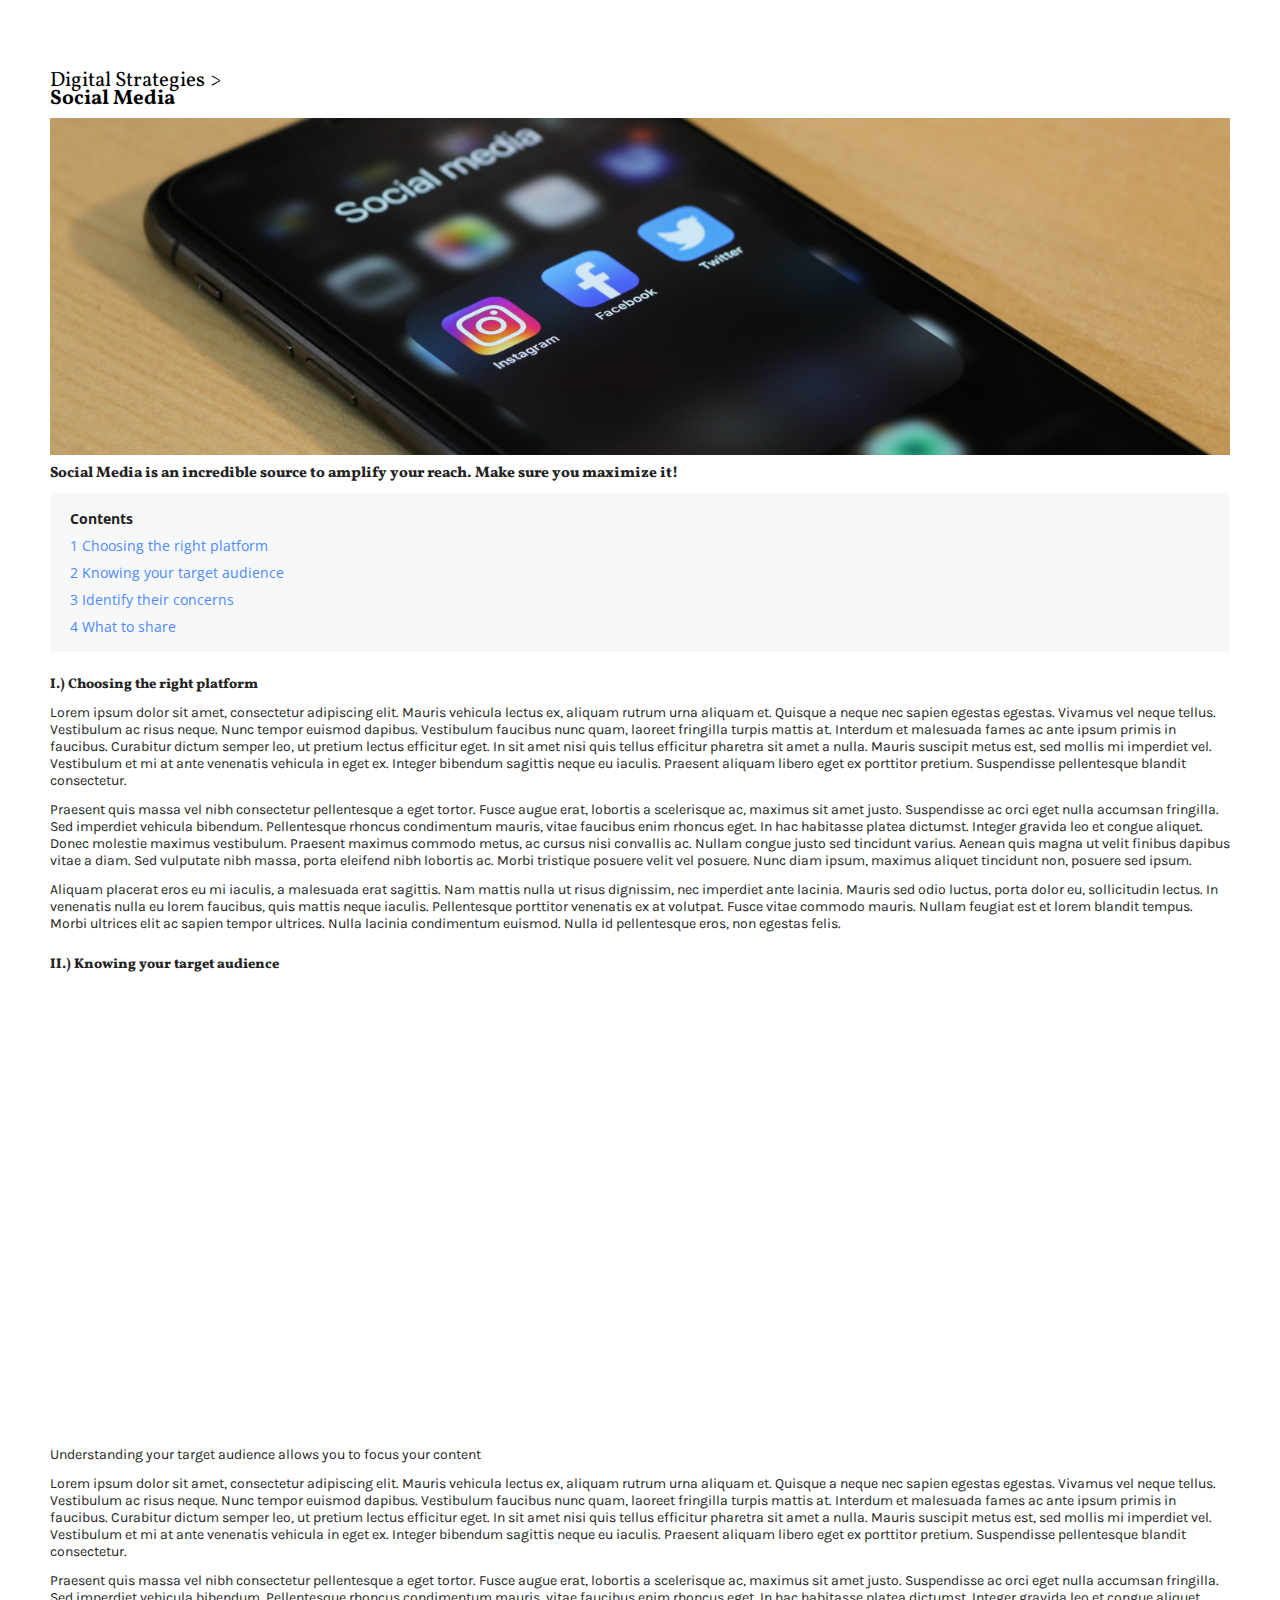
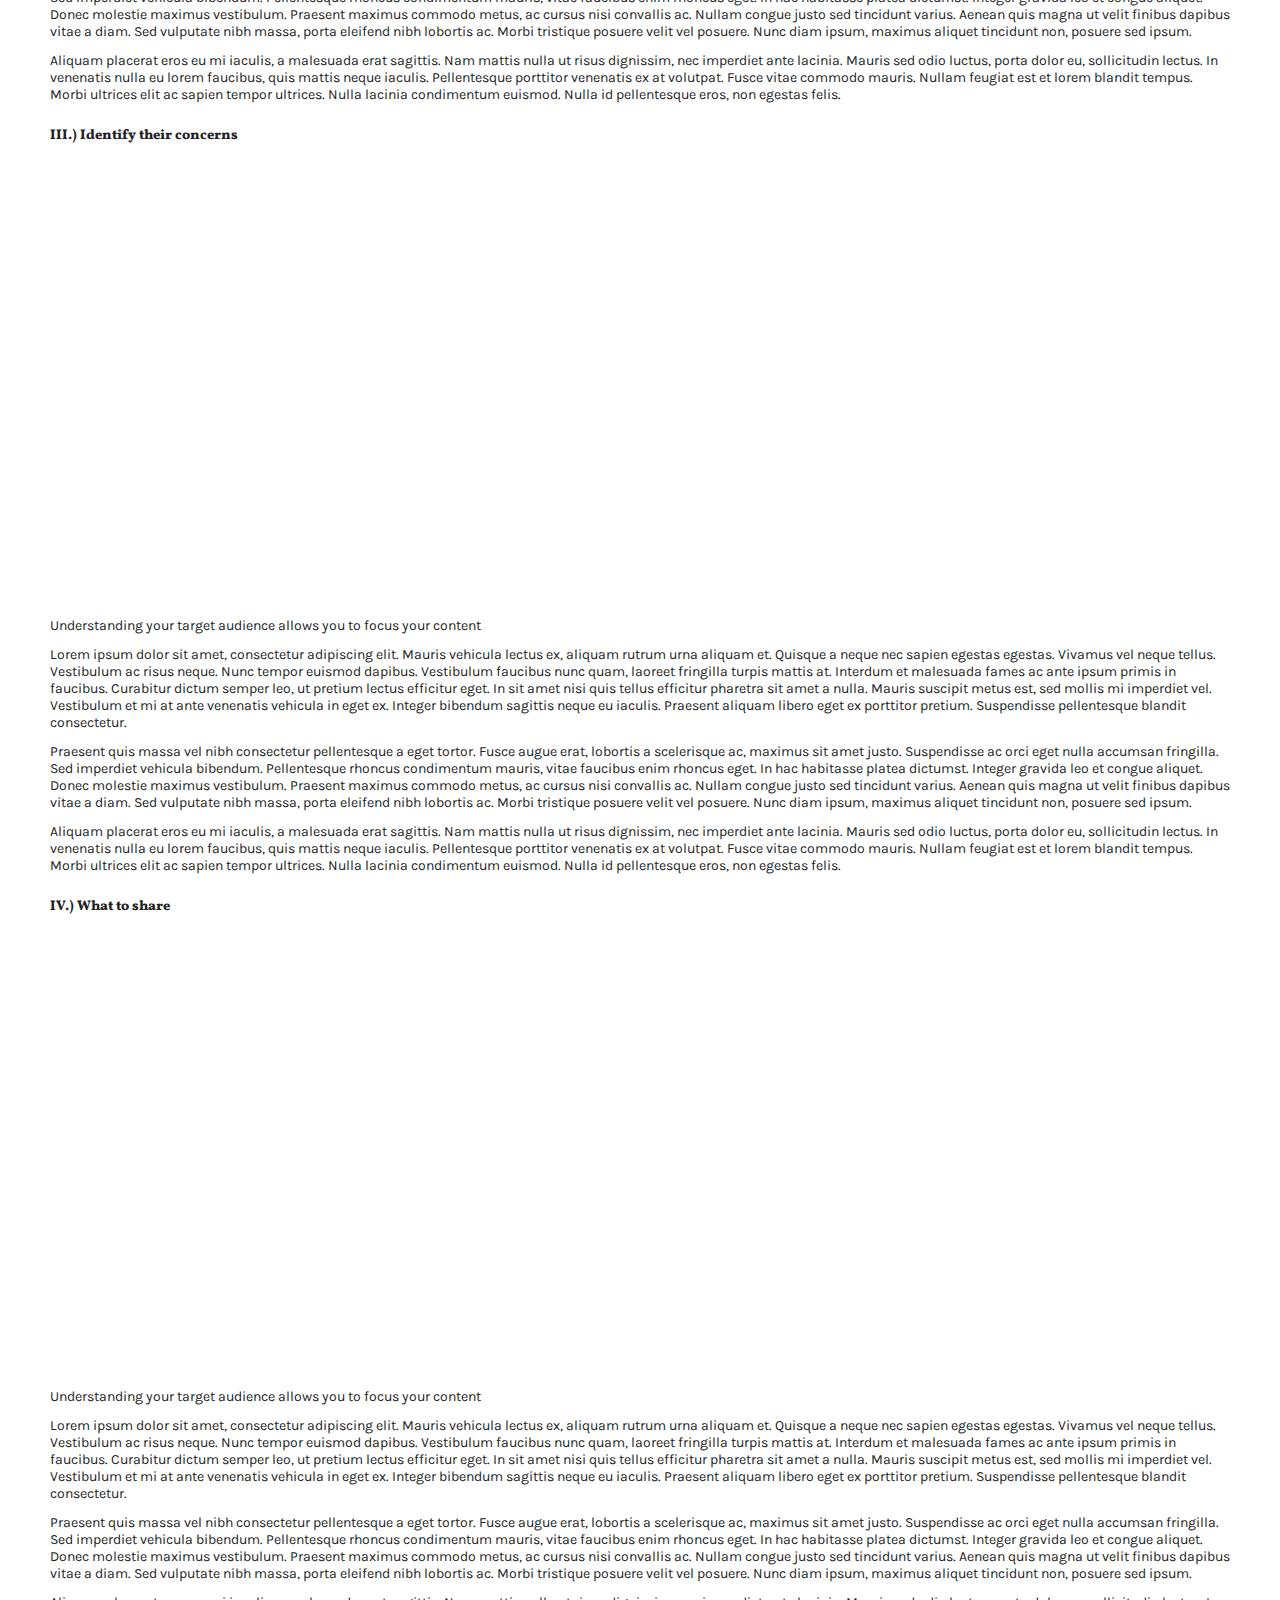
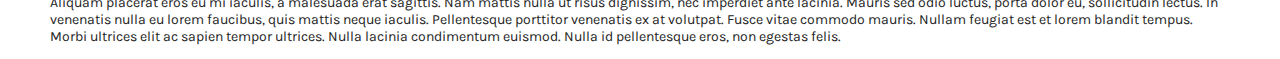
==== social-media.html @ 90b17397 "Merge pull request #20 from triciamedina/article-page" ====
<!DOCTYPE html>
<html lang="en">
    <head>
        <meta charset="UTF-8">
        <meta name="viewport" content="width=device-width, initial-scale=1.0">
        <meta name="description" content="Small business campaign">
        <link rel="stylesheet" type="text/css" href="css/style.css">
        <link rel="icon" type="image/png" href="images/favicon.ico">
        <title>Amplify Your Voice! | Social Media</title>
    </head>
  
    <body>
        <header>
            <!-- Nav Bar -->
            <div id="nav-bar-container"></div>
        </header>

        <main class="desktop-max-width article-main">

            <section class="article-hero">

                <ol class="breadcrumb">
                    <li>Digital Strategies</li>
                    <li>Social Media</li>
                </ol>

                <div class="article-hero--image social-media"></div>

                <h1>
                    Social Media is an incredible source to amplify your reach. Make sure you maximize it!
                </h1>

            </section>

            <section class="article-nav-box">

                <h2>Contents</h2>

                <nav class="article-nav">
                    <ol>
                        <li>
                            <a href="#choosing-platform">1 Choosing the right platform</a>
                        </li>
                        <li>
                            <a href="#target-audience">2 Knowing your target audience</a>
                        </li>
                        <li>
                            <a href="#identify-concerns">3 Identify their concerns</a>
                        </li>
                        <li>
                            <a href="#share">4 What to share</a>
                        </li>
                    </ol>
                </nav>

            </section>

            <section id="choosing-platform" class="article-section">
                <h2>I.) Choosing the right platform</h2>
                <p>Lorem ipsum dolor sit amet, consectetur adipiscing elit. Mauris vehicula lectus ex, aliquam rutrum urna aliquam et. Quisque a neque nec sapien egestas egestas. Vivamus vel neque tellus. Vestibulum ac risus neque. Nunc tempor euismod dapibus. Vestibulum faucibus nunc quam, laoreet fringilla turpis mattis at. Interdum et malesuada fames ac ante ipsum primis in faucibus. Curabitur dictum semper leo, ut pretium lectus efficitur eget. In sit amet nisi quis tellus efficitur pharetra sit amet a nulla. Mauris suscipit metus est, sed mollis mi imperdiet vel. Vestibulum et mi at ante venenatis vehicula in eget ex. Integer bibendum sagittis neque eu iaculis. Praesent aliquam libero eget ex porttitor pretium. Suspendisse pellentesque blandit consectetur. </p>
                <p>Praesent quis massa vel nibh consectetur pellentesque a eget tortor. Fusce augue erat, lobortis a scelerisque ac, maximus sit amet justo. Suspendisse ac orci eget nulla accumsan fringilla. Sed imperdiet vehicula bibendum. Pellentesque rhoncus condimentum mauris, vitae faucibus enim rhoncus eget. In hac habitasse platea dictumst. Integer gravida leo et congue aliquet. Donec molestie maximus vestibulum. Praesent maximus commodo metus, ac cursus nisi convallis ac. Nullam congue justo sed tincidunt varius. Aenean quis magna ut velit finibus dapibus vitae a diam. Sed vulputate nibh massa, porta eleifend nibh lobortis ac. Morbi tristique posuere velit vel posuere. Nunc diam ipsum, maximus aliquet tincidunt non, posuere sed ipsum. </p>
                <p>Aliquam placerat eros eu mi iaculis, a malesuada erat sagittis. Nam mattis nulla ut risus dignissim, nec imperdiet ante lacinia. Mauris sed odio luctus, porta dolor eu, sollicitudin lectus. In venenatis nulla eu lorem faucibus, quis mattis neque iaculis. Pellentesque porttitor venenatis ex at volutpat. Fusce vitae commodo mauris. Nullam feugiat est et lorem blandit tempus. Morbi ultrices elit ac sapien tempor ultrices. Nulla lacinia condimentum euismod. Nulla id pellentesque eros, non egestas felis.</p>
            </section>

            <section id="target-audience" class="article-section">
                <h2>II.) Knowing your target audience</h2>
                <div>
                    <img>
                    <p>Understanding your target audience allows you to focus your content</p>
                </div>
                <p>Lorem ipsum dolor sit amet, consectetur adipiscing elit. Mauris vehicula lectus ex, aliquam rutrum urna aliquam et. Quisque a neque nec sapien egestas egestas. Vivamus vel neque tellus. Vestibulum ac risus neque. Nunc tempor euismod dapibus. Vestibulum faucibus nunc quam, laoreet fringilla turpis mattis at. Interdum et malesuada fames ac ante ipsum primis in faucibus. Curabitur dictum semper leo, ut pretium lectus efficitur eget. In sit amet nisi quis tellus efficitur pharetra sit amet a nulla. Mauris suscipit metus est, sed mollis mi imperdiet vel. Vestibulum et mi at ante venenatis vehicula in eget ex. Integer bibendum sagittis neque eu iaculis. Praesent aliquam libero eget ex porttitor pretium. Suspendisse pellentesque blandit consectetur. </p>
                <p>Praesent quis massa vel nibh consectetur pellentesque a eget tortor. Fusce augue erat, lobortis a scelerisque ac, maximus sit amet justo. Suspendisse ac orci eget nulla accumsan fringilla. Sed imperdiet vehicula bibendum. Pellentesque rhoncus condimentum mauris, vitae faucibus enim rhoncus eget. In hac habitasse platea dictumst. Integer gravida leo et congue aliquet. Donec molestie maximus vestibulum. Praesent maximus commodo metus, ac cursus nisi convallis ac. Nullam congue justo sed tincidunt varius. Aenean quis magna ut velit finibus dapibus vitae a diam. Sed vulputate nibh massa, porta eleifend nibh lobortis ac. Morbi tristique posuere velit vel posuere. Nunc diam ipsum, maximus aliquet tincidunt non, posuere sed ipsum. </p>
                <p>Aliquam placerat eros eu mi iaculis, a malesuada erat sagittis. Nam mattis nulla ut risus dignissim, nec imperdiet ante lacinia. Mauris sed odio luctus, porta dolor eu, sollicitudin lectus. In venenatis nulla eu lorem faucibus, quis mattis neque iaculis. Pellentesque porttitor venenatis ex at volutpat. Fusce vitae commodo mauris. Nullam feugiat est et lorem blandit tempus. Morbi ultrices elit ac sapien tempor ultrices. Nulla lacinia condimentum euismod. Nulla id pellentesque eros, non egestas felis.</p>
            </section>

            <section id="identify-concerns" class="article-section">
                <h2>III.) Identify their concerns</h2>
                <div>
                    <img>
                    <p>Understanding your target audience allows you to focus your content</p>
                </div>
                <p>Lorem ipsum dolor sit amet, consectetur adipiscing elit. Mauris vehicula lectus ex, aliquam rutrum urna aliquam et. Quisque a neque nec sapien egestas egestas. Vivamus vel neque tellus. Vestibulum ac risus neque. Nunc tempor euismod dapibus. Vestibulum faucibus nunc quam, laoreet fringilla turpis mattis at. Interdum et malesuada fames ac ante ipsum primis in faucibus. Curabitur dictum semper leo, ut pretium lectus efficitur eget. In sit amet nisi quis tellus efficitur pharetra sit amet a nulla. Mauris suscipit metus est, sed mollis mi imperdiet vel. Vestibulum et mi at ante venenatis vehicula in eget ex. Integer bibendum sagittis neque eu iaculis. Praesent aliquam libero eget ex porttitor pretium. Suspendisse pellentesque blandit consectetur. </p>
                <p>Praesent quis massa vel nibh consectetur pellentesque a eget tortor. Fusce augue erat, lobortis a scelerisque ac, maximus sit amet justo. Suspendisse ac orci eget nulla accumsan fringilla. Sed imperdiet vehicula bibendum. Pellentesque rhoncus condimentum mauris, vitae faucibus enim rhoncus eget. In hac habitasse platea dictumst. Integer gravida leo et congue aliquet. Donec molestie maximus vestibulum. Praesent maximus commodo metus, ac cursus nisi convallis ac. Nullam congue justo sed tincidunt varius. Aenean quis magna ut velit finibus dapibus vitae a diam. Sed vulputate nibh massa, porta eleifend nibh lobortis ac. Morbi tristique posuere velit vel posuere. Nunc diam ipsum, maximus aliquet tincidunt non, posuere sed ipsum. </p>
                <p>Aliquam placerat eros eu mi iaculis, a malesuada erat sagittis. Nam mattis nulla ut risus dignissim, nec imperdiet ante lacinia. Mauris sed odio luctus, porta dolor eu, sollicitudin lectus. In venenatis nulla eu lorem faucibus, quis mattis neque iaculis. Pellentesque porttitor venenatis ex at volutpat. Fusce vitae commodo mauris. Nullam feugiat est et lorem blandit tempus. Morbi ultrices elit ac sapien tempor ultrices. Nulla lacinia condimentum euismod. Nulla id pellentesque eros, non egestas felis.</p>
            </section>

            <section id="share" class="article-section">
                <h2>IV.) What to share</h2>
                <div>
                    <img>
                    <p>Understanding your target audience allows you to focus your content</p>
                </div>
                <p>Lorem ipsum dolor sit amet, consectetur adipiscing elit. Mauris vehicula lectus ex, aliquam rutrum urna aliquam et. Quisque a neque nec sapien egestas egestas. Vivamus vel neque tellus. Vestibulum ac risus neque. Nunc tempor euismod dapibus. Vestibulum faucibus nunc quam, laoreet fringilla turpis mattis at. Interdum et malesuada fames ac ante ipsum primis in faucibus. Curabitur dictum semper leo, ut pretium lectus efficitur eget. In sit amet nisi quis tellus efficitur pharetra sit amet a nulla. Mauris suscipit metus est, sed mollis mi imperdiet vel. Vestibulum et mi at ante venenatis vehicula in eget ex. Integer bibendum sagittis neque eu iaculis. Praesent aliquam libero eget ex porttitor pretium. Suspendisse pellentesque blandit consectetur. </p>
                <p>Praesent quis massa vel nibh consectetur pellentesque a eget tortor. Fusce augue erat, lobortis a scelerisque ac, maximus sit amet justo. Suspendisse ac orci eget nulla accumsan fringilla. Sed imperdiet vehicula bibendum. Pellentesque rhoncus condimentum mauris, vitae faucibus enim rhoncus eget. In hac habitasse platea dictumst. Integer gravida leo et congue aliquet. Donec molestie maximus vestibulum. Praesent maximus commodo metus, ac cursus nisi convallis ac. Nullam congue justo sed tincidunt varius. Aenean quis magna ut velit finibus dapibus vitae a diam. Sed vulputate nibh massa, porta eleifend nibh lobortis ac. Morbi tristique posuere velit vel posuere. Nunc diam ipsum, maximus aliquet tincidunt non, posuere sed ipsum. </p>
                <p>Aliquam placerat eros eu mi iaculis, a malesuada erat sagittis. Nam mattis nulla ut risus dignissim, nec imperdiet ante lacinia. Mauris sed odio luctus, porta dolor eu, sollicitudin lectus. In venenatis nulla eu lorem faucibus, quis mattis neque iaculis. Pellentesque porttitor venenatis ex at volutpat. Fusce vitae commodo mauris. Nullam feugiat est et lorem blandit tempus. Morbi ultrices elit ac sapien tempor ultrices. Nulla lacinia condimentum euismod. Nulla id pellentesque eros, non egestas felis.</p>
            </section>

        </main>


            <script src="https://code.jquery.com/jquery-3.5.1.js" integrity="sha256-QWo7LDvxbWT2tbbQ97B53yJnYU3WhH/C8ycbRAkjPDc=" crossorigin="anonymous"></script>
            <script type="text/javascript" src="index.js"></script>
    </body>
</html>
---- css/style.css ----
@import url('https://fonts.googleapis.com/css2?family=Karla&family=Open+Sans:wght@400;600&family=Vollkorn:ital,wght@0,400;0,700;1,400&display=swap');

/* Fonts, Typography, Buttons Styles */
* {
    box-sizing: border-box;
	margin: 0;
	padding: 0;
}

html {
	scroll-behavior: smooth;
}

body {
	line-height: 1;
	margin: 0 auto;
	width: 100%;
	padding-top: 50px;
}

ol, ul {
	list-style: none;
	margin-top: 0;
}

h1, h2 {
	font-family: 'Vollkorn';
	letter-spacing: 0px;
	color: #222;
	text-align: center;
}

p {
	font: normal normal normal 18px/35px Karla;
	letter-spacing: 0px;
	color: #222;
	text-align: center;
}

a:hover {
	color: #60AC5C; 
  }

li a {
	font-family: 'Open Sans', sans-serif;
	font-weight: bold;
	color: #222;
	letter-spacing: 0px;
	line-height: 2.5rem;
}

.link-list {
	line-height: 1.5rem;
}

.learn-link {
	font-family: 'Open Sans', sans-serif;
	font-weight: bold;
	color: #222;
}

.button,
button,
input[type="submit"],
input[type="reset"],
input[type="button"] {
  display: inline-block;
  padding: 0 30px;
  color: rgb(255, 255, 255);
  text-align: center;
  font-size: 16px;
  font-weight: 600;
  line-height: 4rem;
  letter-spacing: .1rem;
  text-transform: uppercase;
  text-decoration: none;
  white-space: nowrap;
  background-color: #60AC5C;
  border-radius: 5px;
  border: 1px solid #bbb;
  cursor: pointer;
  box-sizing: border-box;
  font-family: 'Karla', sans-serif; 
}

.button:hover,
button:hover,
input[type="submit"]:hover,
input[type="reset"]:hover,
input[type="button"]:hover,
.button:focus,
button:focus,
input[type="submit"]:focus,
input[type="reset"]:focus,
input[type="button"]:focus {
  color: #333;
  border-color: #888;
  outline: 0; 
}

/* Images */

img {
	height: 200px;
	width: auto;
}

img.foreground {
	position: absolute;
	left: -30px;
	top: 0px;
	z-index: 1;
}

img.background {
	position: relative;
	left: 15%;
	z-index: -1;
}

.img-container {
	margin-right: 10%;
}

.text-conatiner {
	text-align: center;
}

/* Layout Styling */

#intro1, #intro2, #small-biz, #strategies_block, #resources_block, 
#browse_listings_block, #articles_block, #browse_listings_block, 
#survey_cta_block, #about_block, #collaborate_cta {
	display: flex;
	flex-direction: column;
	align-items: center;
	padding: 25px;
}

#intro1 {
	/* width: 95%; */
	left: -45px;
	margin-top: 3%;
	margin-bottom: 1.5%;
}

#intro1 .img-container {
	border: 7px #FFBB89;
	border-style: solid solid solid none;
}

#intro2 .img-container {
	border: 7px #74E58E;
	border-style: solid none solid solid;
}

#small_biz h1 {
	text-align: center;
	margin: 15px;
	padding: 20px;
	font: normal normal bold 35px/40px Vollkorn;
	letter-spacing: 0px;
	color: #222222;
}

#strategies_block {
	/* width: 90%; */
	left: -40px;
	margin: 1.5% 0 1.5% 0;
}

#strategies_block .img-container {
	border: 7px #FFEF95;
	border-style: solid solid solid none;
}

#resources_block {
	border: 7px solid #E8C3FF;
	border-style: solid none solid solid;
	margin: 1.5% 0 1.5% 0;
}

#articles_block {
	border: 7px #98DEF7;
	border-style: solid solid solid none;
	/* width: 90%; */
	left: -40px;
	margin: 1.5% 0 1.5% 0;
}

#browse_listings_block {
	justify-content: center;
	text-align: center;
}

#survey_cta_block {
	justify-content: center;
	background-color: #F2F2F2;
	text-align: center;
}

#about_block {
	background-color: #74e58e74;
}

.our-team, .our-initiative {
	text-align: center;
}

.our-initiative {
	margin-top: 45px;
	margin-bottom: 25px;
}

#collaborate_cta {
	justify-content: center;
	background-color: #F2F2F2;
}

/* Larger than tablet */
@media (min-width: 750px) {}

/* Larger than desktop */
@media (min-width: 1200px) {

	body {
		font-size: 1.3em;
	}

	h1, h2 {
		font-weight: 800;
	}

	#intro1, #intro2, #small-biz, #strategies_block, 
	#resources_block, .listings, #articles_block, 
	#browse_listings_block, #survey_cta_block, 
	#about_block, #collaborate_cta {
		display: flex;
		flex-direction: row;
		justify-content: center;
		align-items: center;
	}

	#intro1 {
		text-align: left;
		border: 7px #FFBB89;
		border-style: solid solid solid none;
	}

	#intro1 .img-container {
		border: none;
	}

	#intro1 .text-container h1, p {
		text-align: left;
	}

	#intro2 {
		border: 7px #74E58E;
		border-style: solid none solid solid;
  	}

	#intro2, #resources_block {
		flex-direction: row;
  	}

    #browse_listings_block .text-container h1, p {
		text-align: left;
	}

	#survey_cta_block .text-container h1, p {
		text-align: left;
	}

	#collaborate-cta .text-container h1, p {
		text-align: left;
	}

}

/* NAV STYLES */
#nav-bar-container {
	position: fixed;
	top: 0; left: 0;
	width: 100vw;
	z-index: 2;
}

#nav-bar-container::before {
	position: absolute;
	content: "";
	background-color: #ffffff;
	top: 0; left: 0;
	width: 100%;
	height: 50px;
	z-index: -1;
}

.nav-bar {
	font-family: 'Open Sans', sans-serif;
	font-size: 20px;
	font-weight: bold;
}

.nav-bar a {
	text-decoration: none;
	line-height: unset;
}

.nav-bar label {
	cursor: pointer;
}

.nav-bar input {
	height: 0; width: 0;
	position: absolute;
}

.nav-bar li {
	text-decoration: none;
}

.nav-bar .logo-box {
	display: inline-block;
	height: 50px;
	line-height: 50px;
	padding: 10px 30px;
}

.nav-bar .logo {
	height: 30px;
	width: auto;
}

#mobile-menu-btn {
	height: 50px;
	line-height: 50px;
	float: right;
	padding: 0px 30px;
}

#resources-btn {
	display: none;
}

.nav-link,
.nav-label {
	display: flex;
	align-items: center;
	width: 100%;
	padding: 20px 40px;
	background-color: #60AC5C;
	color: #ffffff;
	border-top: 2px solid white;
}

.nav-label {
	justify-content: space-between;
}

.nav-link:visited {
	color: #ffffff;
}

.subnav .nav-link {
	font-size: 17px;
	padding: 15px 0px 15px 60px;
	text-decoration: underline;
	border: none;
}

.subnav li:first-of-type a.nav-link {
	padding-top: 5px;
}

.subnav li:last-of-type a.nav-link {
	padding-bottom: 30px;
}

.arrow {
	width: 16px;
	height: auto;
}

/* SHOW/HIDE NAV */
.nav {
	height: 0;
	overflow: hidden;
}

#menu-input:checked ~ .nav {
	height: 100%;
}

.subnav {
	height: 0;
	overflow: hidden;
}

#library input:checked ~ .subnav {
	height: 100%;
}

#library input:checked + label > img {
	transform: rotate(90deg);
}

/* ARTICLE PAGE STYLES */

.article-main {
	padding: 0px 30px;
}

.breadcrumb {
	font-family: 'Vollkorn', sans-serif;
	line-height: 18px;
	padding: 10px 0;
}

.breadcrumb li::after {
	content: ">";
	display: inline-block;
	color: inherit;
	padding: 0 5px;
}

.breadcrumb li:last-child {
	font-weight: bold;
}

.breadcrumb li:last-child::after {
	content: "";
}

.article-hero--image {
	width: 100%;
	height: auto;
	position: relative;
	background-size: cover;
	background-repeat: no-repeat;
	background-position: center;
}

.article-hero--image::after {
	content: "";
	display: block;
	padding-bottom: 28.57%;
}

.article-hero--image.social-media {
	background-image: url("../images/social-media-hero.jpeg");
}

.article-hero h1 {
	text-align: left;
	font-size: 15px;
	line-height: 18px;
	margin: 10px 0;
}

.article-nav-box {
	background-color: #F7F8F9;
	padding: 12px 20px;
}

.article-nav-box h2 {
	font-family: 'Open Sans', sans-serif;
	font-size: 14px;
	font-weight: bold;
	text-align: left;
	line-height: 27px;
}

.article-nav a,
.article-nav a:visited {
	text-decoration: none;
	font-size: 14px;
	font-weight: normal;
	line-height: 27px;
	color: #4C8AFD;
}

.article-section {
	margin: 14px 0;
}

.article-section::before {
	content: "";
	display: block;
	position: relative;
	width: 0;
	height: 55px;
	margin-top: -55px;
}

.article-section h2 {
	font-size: 14px;
	line-height: 14px;
	text-align: left;
	margin: 12px 0;
}

.article-section p {
	font-size: 14px;
	line-height: 17px;
	text-align: left;
	margin: 12px 0;
}

/* DESKTOP */
@media screen and (min-width: 1200px) {
	body {
		padding-top: 62px;
	}

	.desktop-max-width {
		padding: 0 50px;
		max-width: 1280px;
		margin-left: auto;
		margin-right: auto;
	}

	#nav-bar-container::before {
		height: 62px;
	}

	.nav-bar {
		font-size: 17px;
		display: flex;
	}

	.nav-bar .logo-box {
		height: 62px;
		line-height: 62px;
		padding: 8px 20px 8px 0px;
	}

	.nav-bar .logo {
		height: 46px;
	}

	#mobile-menu-btn,
	#mobile-home-btn {
		display: none;
	}

	#resources-btn {
		width: 225px;
		height: 62px;
		line-height: 62px;
		color: #222222;
		background-color: #ffffff;
		display: flex;
		align-items: center;
		justify-content: center;
	}

	#main .nav-link {
		color: #222222;
		background-color: #ffffff;
		padding: 0px 70px;
		height: 62px;
	}

	.nav {
		height: 100%;
		width: 100%;
		position: relative;
	}

	.nav > ul {
		display: flex;
		justify-content: flex-end;
	}

	#main ul {
		display: flex;
		flex-direction: row;
	}

	.nav-link,
	.nav-link:visited {
		border: none;
	}

	.nav li#library {
		position: relative;
		display: block;
		width: 225px;
	}

	.nav-label {
		font-size: 14px;
		color: #ffffff;
		padding: 20px 25px;
	}

	.subnav .nav-link {
		font-size: 12px;
		padding: 10px 40px;
		height: 100%;
		line-height: 1.5em;
	}

	.arrow {
		width: 8px;
	}

	/* SHOW/HIDE NAV */
	input#resources ~ ul {
		height: 0;
		width: 225px;
		overflow: hidden;
	}

	input#resources:checked ~ ul {
		height: 100%;
	}

	input#resources:checked + label {
		background-color: #60AC5C;
		color: #ffffff;
	}

	#intro2 .img-container {
		border: none;
		order: 1;
	}

	#intro2 .text-container h1, p {
		text-align: left;
	}

	#strategies_block {
		border: 7px #FFEF95;
		border-style: solid solid solid none;
	}

	#strategies_block .img-container {
		border: none;
	}

	img {
		display: block;
		height: 450px;
		width: auto;
	}
	
	img.foreground {
		position: absolute;
		left: -30px;
		z-index: 1;
	}
	
	img.background {
		position: relative;
		left: 35%;
		z-index: -1;
	}

	.img-container {
		margin-right: 10%;
	}

	#about_block {
		margin: 4%;
		background-color: #FFF;
		text-align: center;
	}

	.our-initiative {
		margin-top: 0;
		margin-bottom: 0;
	}

	.our_team, .our_initiative {
		padding: 30px;
		background-color: #FFF;
		text-align: center;
	}

	#collaborate_cta {
		justify-content: space-around;
		padding: 5%;
	}

	.collab-text {
		margin-right: 25px;
	}

	#listings-btn, #survey-btn {
		margin-top: 5%;
	}
}
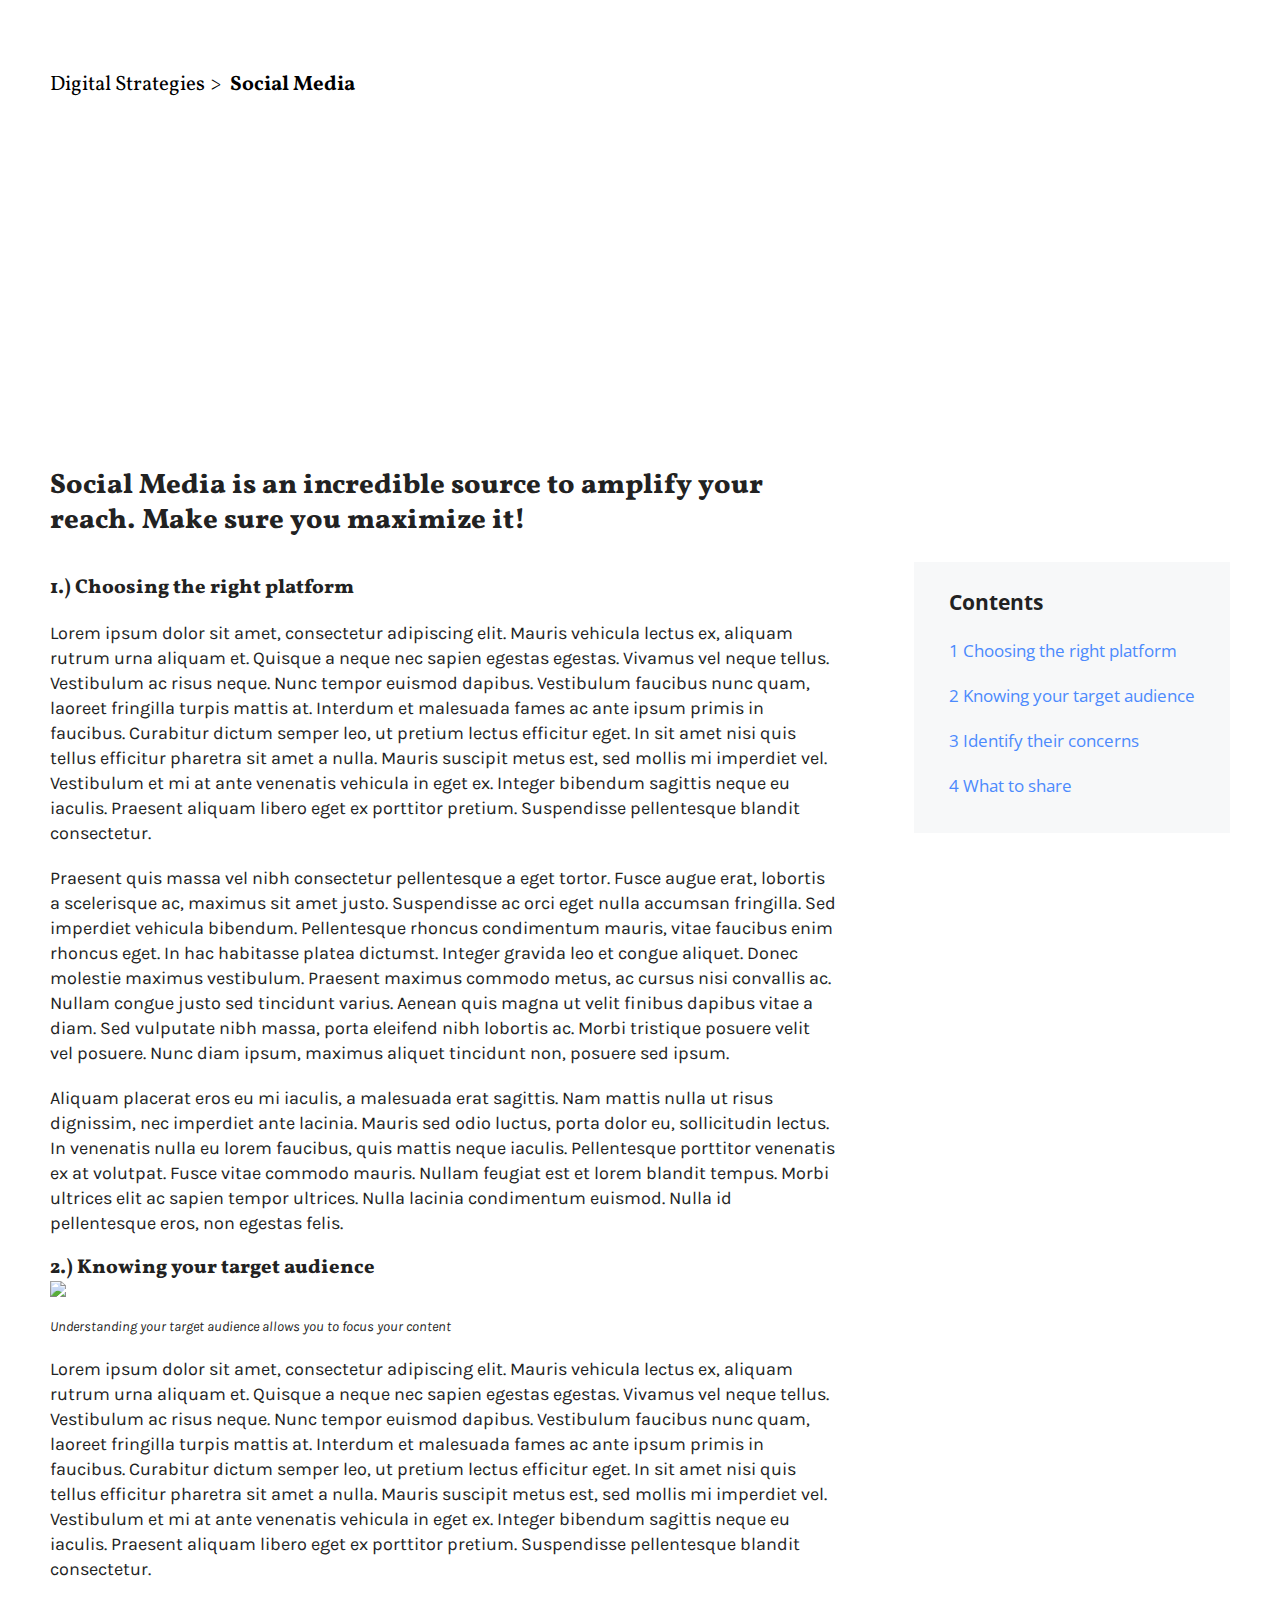
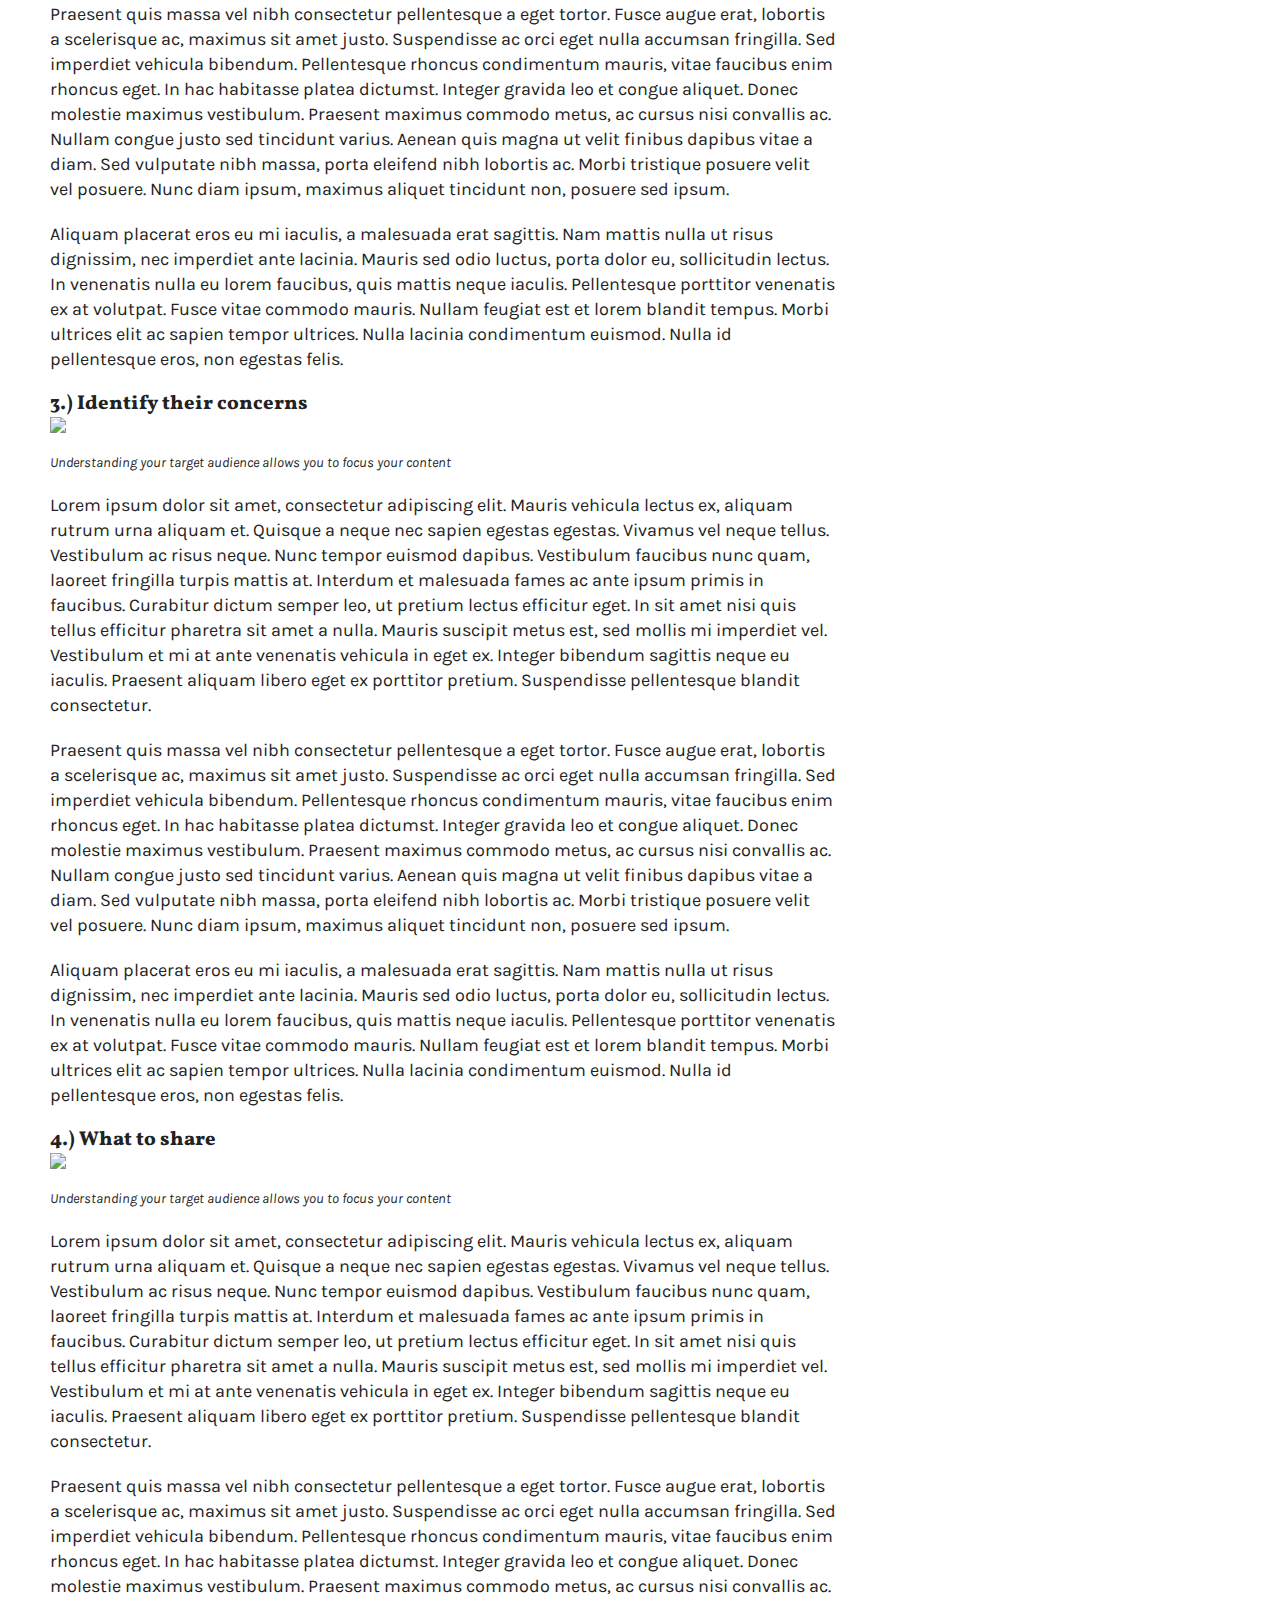
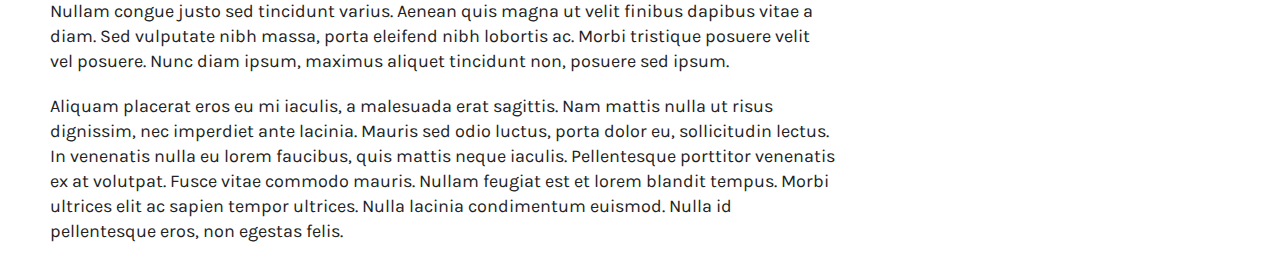
==== commit d539932c: "Article page desktop styling" ====
--- a/social-media.html
+++ b/social-media.html
@@ -24,76 +24,88 @@
                     <li>Social Media</li>
                 </ol>
 
-                <div class="article-hero--image social-media"></div>
+                <div class="article-image-container hero-image social-media"></div>
 
-                <h1>
+                <h1 class="column-two-third">
                     Social Media is an incredible source to amplify your reach. Make sure you maximize it!
                 </h1>
 
             </section>
 
-            <section class="article-nav-box">
+            <div class="content-area">
 
-                <h2>Contents</h2>
+                <div class="column-one-third">
 
-                <nav class="article-nav">
-                    <ol>
-                        <li>
-                            <a href="#choosing-platform">1 Choosing the right platform</a>
-                        </li>
-                        <li>
-                            <a href="#target-audience">2 Knowing your target audience</a>
-                        </li>
-                        <li>
-                            <a href="#identify-concerns">3 Identify their concerns</a>
-                        </li>
-                        <li>
-                            <a href="#share">4 What to share</a>
-                        </li>
-                    </ol>
-                </nav>
+                    <section class="article-nav-box">
 
-            </section>
+                        <h2>Contents</h2>
+    
+                        <nav class="article-nav">
+                            <ol>
+                                <li>
+                                    <a href="#choosing-platform">1 Choosing the right platform</a>
+                                </li>
+                                <li>
+                                    <a href="#target-audience">2 Knowing your target audience</a>
+                                </li>
+                                <li>
+                                    <a href="#identify-concerns">3 Identify their concerns</a>
+                                </li>
+                                <li>
+                                    <a href="#share">4 What to share</a>
+                                </li>
+                            </ol>
+                        </nav>
+    
+                    </section>
 
-            <section id="choosing-platform" class="article-section">
-                <h2>I.) Choosing the right platform</h2>
-                <p>Lorem ipsum dolor sit amet, consectetur adipiscing elit. Mauris vehicula lectus ex, aliquam rutrum urna aliquam et. Quisque a neque nec sapien egestas egestas. Vivamus vel neque tellus. Vestibulum ac risus neque. Nunc tempor euismod dapibus. Vestibulum faucibus nunc quam, laoreet fringilla turpis mattis at. Interdum et malesuada fames ac ante ipsum primis in faucibus. Curabitur dictum semper leo, ut pretium lectus efficitur eget. In sit amet nisi quis tellus efficitur pharetra sit amet a nulla. Mauris suscipit metus est, sed mollis mi imperdiet vel. Vestibulum et mi at ante venenatis vehicula in eget ex. Integer bibendum sagittis neque eu iaculis. Praesent aliquam libero eget ex porttitor pretium. Suspendisse pellentesque blandit consectetur. </p>
-                <p>Praesent quis massa vel nibh consectetur pellentesque a eget tortor. Fusce augue erat, lobortis a scelerisque ac, maximus sit amet justo. Suspendisse ac orci eget nulla accumsan fringilla. Sed imperdiet vehicula bibendum. Pellentesque rhoncus condimentum mauris, vitae faucibus enim rhoncus eget. In hac habitasse platea dictumst. Integer gravida leo et congue aliquet. Donec molestie maximus vestibulum. Praesent maximus commodo metus, ac cursus nisi convallis ac. Nullam congue justo sed tincidunt varius. Aenean quis magna ut velit finibus dapibus vitae a diam. Sed vulputate nibh massa, porta eleifend nibh lobortis ac. Morbi tristique posuere velit vel posuere. Nunc diam ipsum, maximus aliquet tincidunt non, posuere sed ipsum. </p>
-                <p>Aliquam placerat eros eu mi iaculis, a malesuada erat sagittis. Nam mattis nulla ut risus dignissim, nec imperdiet ante lacinia. Mauris sed odio luctus, porta dolor eu, sollicitudin lectus. In venenatis nulla eu lorem faucibus, quis mattis neque iaculis. Pellentesque porttitor venenatis ex at volutpat. Fusce vitae commodo mauris. Nullam feugiat est et lorem blandit tempus. Morbi ultrices elit ac sapien tempor ultrices. Nulla lacinia condimentum euismod. Nulla id pellentesque eros, non egestas felis.</p>
-            </section>
+                </div>
 
-            <section id="target-audience" class="article-section">
-                <h2>II.) Knowing your target audience</h2>
-                <div>
-                    <img>
-                    <p>Understanding your target audience allows you to focus your content</p>
+                <div class="column-two-third">
+
+                    <section id="choosing-platform" class="article-section">
+                        <h2>1.) Choosing the right platform</h2>
+                        <p>Lorem ipsum dolor sit amet, consectetur adipiscing elit. Mauris vehicula lectus ex, aliquam rutrum urna aliquam et. Quisque a neque nec sapien egestas egestas. Vivamus vel neque tellus. Vestibulum ac risus neque. Nunc tempor euismod dapibus. Vestibulum faucibus nunc quam, laoreet fringilla turpis mattis at. Interdum et malesuada fames ac ante ipsum primis in faucibus. Curabitur dictum semper leo, ut pretium lectus efficitur eget. In sit amet nisi quis tellus efficitur pharetra sit amet a nulla. Mauris suscipit metus est, sed mollis mi imperdiet vel. Vestibulum et mi at ante venenatis vehicula in eget ex. Integer bibendum sagittis neque eu iaculis. Praesent aliquam libero eget ex porttitor pretium. Suspendisse pellentesque blandit consectetur. </p>
+                        <p>Praesent quis massa vel nibh consectetur pellentesque a eget tortor. Fusce augue erat, lobortis a scelerisque ac, maximus sit amet justo. Suspendisse ac orci eget nulla accumsan fringilla. Sed imperdiet vehicula bibendum. Pellentesque rhoncus condimentum mauris, vitae faucibus enim rhoncus eget. In hac habitasse platea dictumst. Integer gravida leo et congue aliquet. Donec molestie maximus vestibulum. Praesent maximus commodo metus, ac cursus nisi convallis ac. Nullam congue justo sed tincidunt varius. Aenean quis magna ut velit finibus dapibus vitae a diam. Sed vulputate nibh massa, porta eleifend nibh lobortis ac. Morbi tristique posuere velit vel posuere. Nunc diam ipsum, maximus aliquet tincidunt non, posuere sed ipsum. </p>
+                        <p>Aliquam placerat eros eu mi iaculis, a malesuada erat sagittis. Nam mattis nulla ut risus dignissim, nec imperdiet ante lacinia. Mauris sed odio luctus, porta dolor eu, sollicitudin lectus. In venenatis nulla eu lorem faucibus, quis mattis neque iaculis. Pellentesque porttitor venenatis ex at volutpat. Fusce vitae commodo mauris. Nullam feugiat est et lorem blandit tempus. Morbi ultrices elit ac sapien tempor ultrices. Nulla lacinia condimentum euismod. Nulla id pellentesque eros, non egestas felis.</p>
+                    </section>
+
+                    <section id="target-audience" class="article-section">
+                        <h2>2.) Knowing your target audience</h2>
+                        <div class="article-image-container section-image">
+                            <img src="/images/graph.png">
+                            <p class="caption">Understanding your target audience allows you to focus your content</p>
+                        </div>
+                        <p>Lorem ipsum dolor sit amet, consectetur adipiscing elit. Mauris vehicula lectus ex, aliquam rutrum urna aliquam et. Quisque a neque nec sapien egestas egestas. Vivamus vel neque tellus. Vestibulum ac risus neque. Nunc tempor euismod dapibus. Vestibulum faucibus nunc quam, laoreet fringilla turpis mattis at. Interdum et malesuada fames ac ante ipsum primis in faucibus. Curabitur dictum semper leo, ut pretium lectus efficitur eget. In sit amet nisi quis tellus efficitur pharetra sit amet a nulla. Mauris suscipit metus est, sed mollis mi imperdiet vel. Vestibulum et mi at ante venenatis vehicula in eget ex. Integer bibendum sagittis neque eu iaculis. Praesent aliquam libero eget ex porttitor pretium. Suspendisse pellentesque blandit consectetur. </p>
+                        <p>Praesent quis massa vel nibh consectetur pellentesque a eget tortor. Fusce augue erat, lobortis a scelerisque ac, maximus sit amet justo. Suspendisse ac orci eget nulla accumsan fringilla. Sed imperdiet vehicula bibendum. Pellentesque rhoncus condimentum mauris, vitae faucibus enim rhoncus eget. In hac habitasse platea dictumst. Integer gravida leo et congue aliquet. Donec molestie maximus vestibulum. Praesent maximus commodo metus, ac cursus nisi convallis ac. Nullam congue justo sed tincidunt varius. Aenean quis magna ut velit finibus dapibus vitae a diam. Sed vulputate nibh massa, porta eleifend nibh lobortis ac. Morbi tristique posuere velit vel posuere. Nunc diam ipsum, maximus aliquet tincidunt non, posuere sed ipsum. </p>
+                        <p>Aliquam placerat eros eu mi iaculis, a malesuada erat sagittis. Nam mattis nulla ut risus dignissim, nec imperdiet ante lacinia. Mauris sed odio luctus, porta dolor eu, sollicitudin lectus. In venenatis nulla eu lorem faucibus, quis mattis neque iaculis. Pellentesque porttitor venenatis ex at volutpat. Fusce vitae commodo mauris. Nullam feugiat est et lorem blandit tempus. Morbi ultrices elit ac sapien tempor ultrices. Nulla lacinia condimentum euismod. Nulla id pellentesque eros, non egestas felis.</p>
+                    </section>
+
+                    <section id="identify-concerns" class="article-section">
+                        <h2>3.) Identify their concerns</h2>
+                        <div class="article-image-container section-image">
+                            <img src="/images/gui.png">
+                            <p class="caption">Understanding your target audience allows you to focus your content</p>
+                        </div>
+                        <p>Lorem ipsum dolor sit amet, consectetur adipiscing elit. Mauris vehicula lectus ex, aliquam rutrum urna aliquam et. Quisque a neque nec sapien egestas egestas. Vivamus vel neque tellus. Vestibulum ac risus neque. Nunc tempor euismod dapibus. Vestibulum faucibus nunc quam, laoreet fringilla turpis mattis at. Interdum et malesuada fames ac ante ipsum primis in faucibus. Curabitur dictum semper leo, ut pretium lectus efficitur eget. In sit amet nisi quis tellus efficitur pharetra sit amet a nulla. Mauris suscipit metus est, sed mollis mi imperdiet vel. Vestibulum et mi at ante venenatis vehicula in eget ex. Integer bibendum sagittis neque eu iaculis. Praesent aliquam libero eget ex porttitor pretium. Suspendisse pellentesque blandit consectetur. </p>
+                        <p>Praesent quis massa vel nibh consectetur pellentesque a eget tortor. Fusce augue erat, lobortis a scelerisque ac, maximus sit amet justo. Suspendisse ac orci eget nulla accumsan fringilla. Sed imperdiet vehicula bibendum. Pellentesque rhoncus condimentum mauris, vitae faucibus enim rhoncus eget. In hac habitasse platea dictumst. Integer gravida leo et congue aliquet. Donec molestie maximus vestibulum. Praesent maximus commodo metus, ac cursus nisi convallis ac. Nullam congue justo sed tincidunt varius. Aenean quis magna ut velit finibus dapibus vitae a diam. Sed vulputate nibh massa, porta eleifend nibh lobortis ac. Morbi tristique posuere velit vel posuere. Nunc diam ipsum, maximus aliquet tincidunt non, posuere sed ipsum. </p>
+                        <p>Aliquam placerat eros eu mi iaculis, a malesuada erat sagittis. Nam mattis nulla ut risus dignissim, nec imperdiet ante lacinia. Mauris sed odio luctus, porta dolor eu, sollicitudin lectus. In venenatis nulla eu lorem faucibus, quis mattis neque iaculis. Pellentesque porttitor venenatis ex at volutpat. Fusce vitae commodo mauris. Nullam feugiat est et lorem blandit tempus. Morbi ultrices elit ac sapien tempor ultrices. Nulla lacinia condimentum euismod. Nulla id pellentesque eros, non egestas felis.</p>
+                    </section>
+
+                    <section id="share" class="article-section">
+                        <h2>4.) What to share</h2>
+                        <div class="article-image-container section-image">
+                            <img src="/images/video.png">
+                            <p class="caption">Understanding your target audience allows you to focus your content</p>
+                        </div>
+                        <p>Lorem ipsum dolor sit amet, consectetur adipiscing elit. Mauris vehicula lectus ex, aliquam rutrum urna aliquam et. Quisque a neque nec sapien egestas egestas. Vivamus vel neque tellus. Vestibulum ac risus neque. Nunc tempor euismod dapibus. Vestibulum faucibus nunc quam, laoreet fringilla turpis mattis at. Interdum et malesuada fames ac ante ipsum primis in faucibus. Curabitur dictum semper leo, ut pretium lectus efficitur eget. In sit amet nisi quis tellus efficitur pharetra sit amet a nulla. Mauris suscipit metus est, sed mollis mi imperdiet vel. Vestibulum et mi at ante venenatis vehicula in eget ex. Integer bibendum sagittis neque eu iaculis. Praesent aliquam libero eget ex porttitor pretium. Suspendisse pellentesque blandit consectetur. </p>
+                        <p>Praesent quis massa vel nibh consectetur pellentesque a eget tortor. Fusce augue erat, lobortis a scelerisque ac, maximus sit amet justo. Suspendisse ac orci eget nulla accumsan fringilla. Sed imperdiet vehicula bibendum. Pellentesque rhoncus condimentum mauris, vitae faucibus enim rhoncus eget. In hac habitasse platea dictumst. Integer gravida leo et congue aliquet. Donec molestie maximus vestibulum. Praesent maximus commodo metus, ac cursus nisi convallis ac. Nullam congue justo sed tincidunt varius. Aenean quis magna ut velit finibus dapibus vitae a diam. Sed vulputate nibh massa, porta eleifend nibh lobortis ac. Morbi tristique posuere velit vel posuere. Nunc diam ipsum, maximus aliquet tincidunt non, posuere sed ipsum. </p>
+                        <p>Aliquam placerat eros eu mi iaculis, a malesuada erat sagittis. Nam mattis nulla ut risus dignissim, nec imperdiet ante lacinia. Mauris sed odio luctus, porta dolor eu, sollicitudin lectus. In venenatis nulla eu lorem faucibus, quis mattis neque iaculis. Pellentesque porttitor venenatis ex at volutpat. Fusce vitae commodo mauris. Nullam feugiat est et lorem blandit tempus. Morbi ultrices elit ac sapien tempor ultrices. Nulla lacinia condimentum euismod. Nulla id pellentesque eros, non egestas felis.</p>
+                    </section>
+
                 </div>
-                <p>Lorem ipsum dolor sit amet, consectetur adipiscing elit. Mauris vehicula lectus ex, aliquam rutrum urna aliquam et. Quisque a neque nec sapien egestas egestas. Vivamus vel neque tellus. Vestibulum ac risus neque. Nunc tempor euismod dapibus. Vestibulum faucibus nunc quam, laoreet fringilla turpis mattis at. Interdum et malesuada fames ac ante ipsum primis in faucibus. Curabitur dictum semper leo, ut pretium lectus efficitur eget. In sit amet nisi quis tellus efficitur pharetra sit amet a nulla. Mauris suscipit metus est, sed mollis mi imperdiet vel. Vestibulum et mi at ante venenatis vehicula in eget ex. Integer bibendum sagittis neque eu iaculis. Praesent aliquam libero eget ex porttitor pretium. Suspendisse pellentesque blandit consectetur. </p>
-                <p>Praesent quis massa vel nibh consectetur pellentesque a eget tortor. Fusce augue erat, lobortis a scelerisque ac, maximus sit amet justo. Suspendisse ac orci eget nulla accumsan fringilla. Sed imperdiet vehicula bibendum. Pellentesque rhoncus condimentum mauris, vitae faucibus enim rhoncus eget. In hac habitasse platea dictumst. Integer gravida leo et congue aliquet. Donec molestie maximus vestibulum. Praesent maximus commodo metus, ac cursus nisi convallis ac. Nullam congue justo sed tincidunt varius. Aenean quis magna ut velit finibus dapibus vitae a diam. Sed vulputate nibh massa, porta eleifend nibh lobortis ac. Morbi tristique posuere velit vel posuere. Nunc diam ipsum, maximus aliquet tincidunt non, posuere sed ipsum. </p>
-                <p>Aliquam placerat eros eu mi iaculis, a malesuada erat sagittis. Nam mattis nulla ut risus dignissim, nec imperdiet ante lacinia. Mauris sed odio luctus, porta dolor eu, sollicitudin lectus. In venenatis nulla eu lorem faucibus, quis mattis neque iaculis. Pellentesque porttitor venenatis ex at volutpat. Fusce vitae commodo mauris. Nullam feugiat est et lorem blandit tempus. Morbi ultrices elit ac sapien tempor ultrices. Nulla lacinia condimentum euismod. Nulla id pellentesque eros, non egestas felis.</p>
-            </section>
 
-            <section id="identify-concerns" class="article-section">
-                <h2>III.) Identify their concerns</h2>
-                <div>
-                    <img>
-                    <p>Understanding your target audience allows you to focus your content</p>
-                </div>
-                <p>Lorem ipsum dolor sit amet, consectetur adipiscing elit. Mauris vehicula lectus ex, aliquam rutrum urna aliquam et. Quisque a neque nec sapien egestas egestas. Vivamus vel neque tellus. Vestibulum ac risus neque. Nunc tempor euismod dapibus. Vestibulum faucibus nunc quam, laoreet fringilla turpis mattis at. Interdum et malesuada fames ac ante ipsum primis in faucibus. Curabitur dictum semper leo, ut pretium lectus efficitur eget. In sit amet nisi quis tellus efficitur pharetra sit amet a nulla. Mauris suscipit metus est, sed mollis mi imperdiet vel. Vestibulum et mi at ante venenatis vehicula in eget ex. Integer bibendum sagittis neque eu iaculis. Praesent aliquam libero eget ex porttitor pretium. Suspendisse pellentesque blandit consectetur. </p>
-                <p>Praesent quis massa vel nibh consectetur pellentesque a eget tortor. Fusce augue erat, lobortis a scelerisque ac, maximus sit amet justo. Suspendisse ac orci eget nulla accumsan fringilla. Sed imperdiet vehicula bibendum. Pellentesque rhoncus condimentum mauris, vitae faucibus enim rhoncus eget. In hac habitasse platea dictumst. Integer gravida leo et congue aliquet. Donec molestie maximus vestibulum. Praesent maximus commodo metus, ac cursus nisi convallis ac. Nullam congue justo sed tincidunt varius. Aenean quis magna ut velit finibus dapibus vitae a diam. Sed vulputate nibh massa, porta eleifend nibh lobortis ac. Morbi tristique posuere velit vel posuere. Nunc diam ipsum, maximus aliquet tincidunt non, posuere sed ipsum. </p>
-                <p>Aliquam placerat eros eu mi iaculis, a malesuada erat sagittis. Nam mattis nulla ut risus dignissim, nec imperdiet ante lacinia. Mauris sed odio luctus, porta dolor eu, sollicitudin lectus. In venenatis nulla eu lorem faucibus, quis mattis neque iaculis. Pellentesque porttitor venenatis ex at volutpat. Fusce vitae commodo mauris. Nullam feugiat est et lorem blandit tempus. Morbi ultrices elit ac sapien tempor ultrices. Nulla lacinia condimentum euismod. Nulla id pellentesque eros, non egestas felis.</p>
-            </section>
-
-            <section id="share" class="article-section">
-                <h2>IV.) What to share</h2>
-                <div>
-                    <img>
-                    <p>Understanding your target audience allows you to focus your content</p>
-                </div>
-                <p>Lorem ipsum dolor sit amet, consectetur adipiscing elit. Mauris vehicula lectus ex, aliquam rutrum urna aliquam et. Quisque a neque nec sapien egestas egestas. Vivamus vel neque tellus. Vestibulum ac risus neque. Nunc tempor euismod dapibus. Vestibulum faucibus nunc quam, laoreet fringilla turpis mattis at. Interdum et malesuada fames ac ante ipsum primis in faucibus. Curabitur dictum semper leo, ut pretium lectus efficitur eget. In sit amet nisi quis tellus efficitur pharetra sit amet a nulla. Mauris suscipit metus est, sed mollis mi imperdiet vel. Vestibulum et mi at ante venenatis vehicula in eget ex. Integer bibendum sagittis neque eu iaculis. Praesent aliquam libero eget ex porttitor pretium. Suspendisse pellentesque blandit consectetur. </p>
-                <p>Praesent quis massa vel nibh consectetur pellentesque a eget tortor. Fusce augue erat, lobortis a scelerisque ac, maximus sit amet justo. Suspendisse ac orci eget nulla accumsan fringilla. Sed imperdiet vehicula bibendum. Pellentesque rhoncus condimentum mauris, vitae faucibus enim rhoncus eget. In hac habitasse platea dictumst. Integer gravida leo et congue aliquet. Donec molestie maximus vestibulum. Praesent maximus commodo metus, ac cursus nisi convallis ac. Nullam congue justo sed tincidunt varius. Aenean quis magna ut velit finibus dapibus vitae a diam. Sed vulputate nibh massa, porta eleifend nibh lobortis ac. Morbi tristique posuere velit vel posuere. Nunc diam ipsum, maximus aliquet tincidunt non, posuere sed ipsum. </p>
-                <p>Aliquam placerat eros eu mi iaculis, a malesuada erat sagittis. Nam mattis nulla ut risus dignissim, nec imperdiet ante lacinia. Mauris sed odio luctus, porta dolor eu, sollicitudin lectus. In venenatis nulla eu lorem faucibus, quis mattis neque iaculis. Pellentesque porttitor venenatis ex at volutpat. Fusce vitae commodo mauris. Nullam feugiat est et lorem blandit tempus. Morbi ultrices elit ac sapien tempor ultrices. Nulla lacinia condimentum euismod. Nulla id pellentesque eros, non egestas felis.</p>
-            </section>
+            </div>
 
         </main>
 
--- a/css/style.css
+++ b/css/style.css
@@ -1,4 +1,4 @@
-@import url('https://fonts.googleapis.com/css2?family=Karla&family=Open+Sans:wght@400;600&family=Vollkorn:ital,wght@0,400;0,700;1,400&display=swap');
+@import url('https://fonts.googleapis.com/css2?family=Karla:ital@0;1&family=Open+Sans:wght@400;600&family=Vollkorn:ital,wght@0,400;0,700;1,400&display=swap');
 
 /* Fonts, Typography, Buttons Styles */
 * {
@@ -362,6 +362,10 @@
 	color: #ffffff;
 }
 
+.nav-link:hover {
+	color: #ffffff;
+}
+
 .subnav .nav-link {
 	font-size: 17px;
 	padding: 15px 0px 15px 60px;
@@ -432,7 +436,7 @@
 	content: "";
 }
 
-.article-hero--image {
+.article-image-container {
 	width: 100%;
 	height: auto;
 	position: relative;
@@ -441,14 +445,26 @@
 	background-position: center;
 }
 
-.article-hero--image::after {
+.article-image-container.hero-image::after {
 	content: "";
 	display: block;
 	padding-bottom: 28.57%;
 }
 
-.article-hero--image.social-media {
-	background-image: url("../images/social-media-hero.jpeg");
+.article-image-container.section-image::after {
+	content: "";
+	display: block;
+	padding-bottom: 75%;
+	position: absolute;
+}
+
+.article-image-container.social-media {
+	background-image: url("../images/social-media-hero-cropped.jpg");
+}
+
+.article-image-container img {
+	height: auto;
+	width: 100%;
 }
 
 .article-hero h1 {
@@ -505,6 +521,13 @@
 	line-height: 17px;
 	text-align: left;
 	margin: 12px 0;
+}
+
+.article-section .caption {
+	font-size: 12px;
+	line-height: 16px;
+	text-align: center;
+	font-style: italic;
 }
 
 /* DESKTOP */
@@ -691,4 +714,73 @@
 	#listings-btn, #survey-btn {
 		margin-top: 5%;
 	}
+
+	/* ARTICLE PAGE */
+
+	.breadcrumb {
+		line-height: 21px;
+		padding: 12px 0;
+	}
+
+	.breadcrumb li {
+		display: inline-block;
+	}
+	
+	.article-hero h1 {
+		font-size: 28px;
+		line-height: 35px;
+		margin: 24px 0;
+	}
+
+	.content-area {
+		display: flex;
+		flex-direction: row-reverse;
+		justify-content: space-between;
+	}
+
+	.column-two-third {
+		width: 66.66%;
+	}
+
+	.article-section::before {
+		height: 62px;
+		margin-top: -62px;
+	}
+	
+	.article-section h2 {
+		font-size: 20px;
+		line-height: 25px;
+		margin: 0;
+	}
+
+	.article-section p {
+		font-size: 18px;
+		line-height: 25px;
+		margin: 20px 0;
+	}
+	
+	.article-section .caption {
+		font-size: 14px;
+		line-height: 20px;
+		text-align: left;
+	}
+
+	.article-nav-box {
+		position: sticky;
+		top: 67px;
+		padding: 15px 35px 25px 35px;
+		width: 100%;
+		z-index: 2;
+	}
+	
+	.article-nav-box h2 {
+		font-size: 21px;
+		line-height: 51px;
+		margin-top: 0;
+	}
+
+	.article-nav a {
+		font-size: 17px;
+		line-height: 45px;
+	}
 }